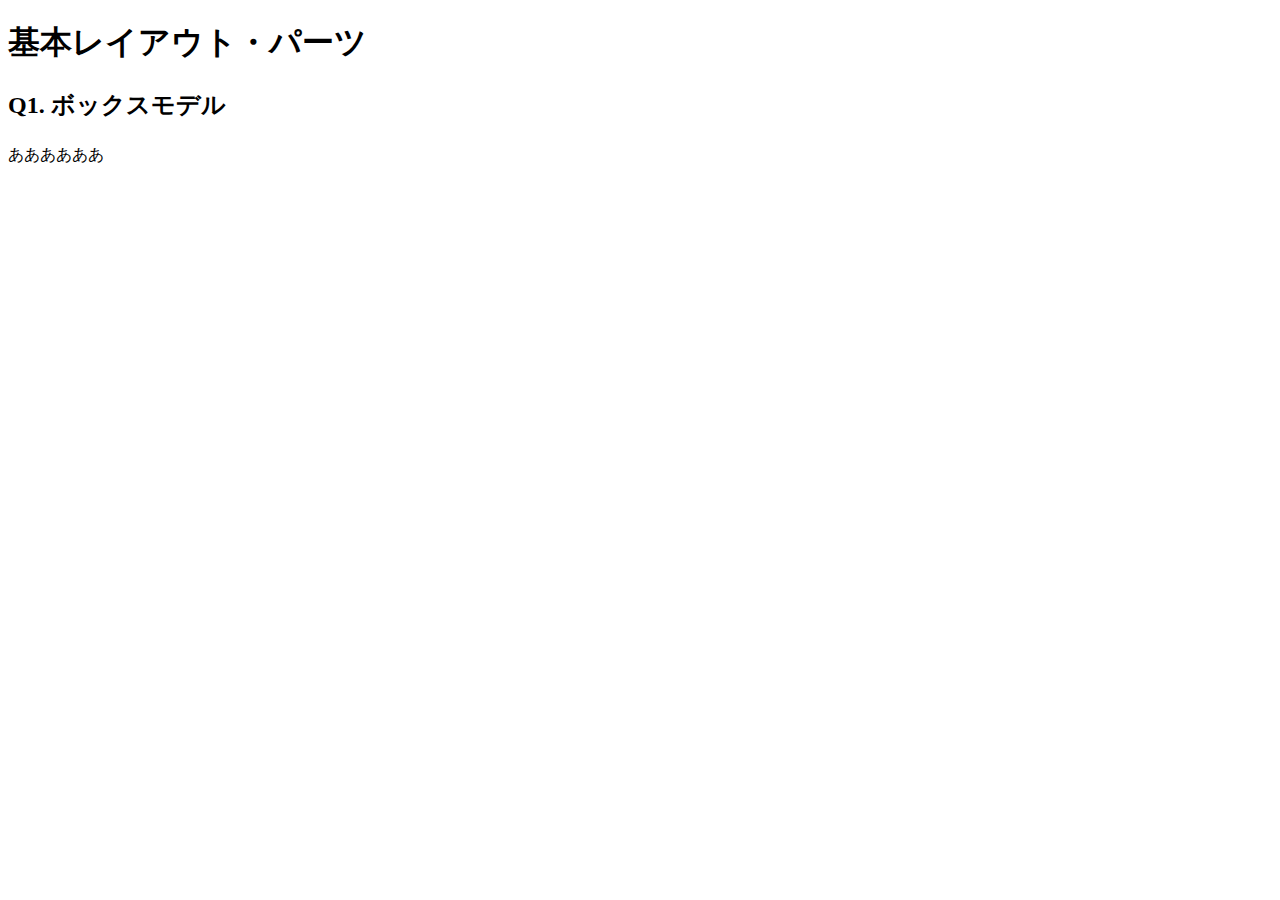
==== layout_parts/q1/index.html @ 19721e63 "test" ====
<!DOCTYPE html>
<html>
  <head>
    <meta charset="utf-8">
    <meta http-equiv="X-UA-Compatible" content="IE=edge">
    <meta name="viewport" content="width=device-width, initial-scale=1.0, maximum-scale=1.0, user-scalable=no">
    <meta name="format-detection" content="telephone=no">
    <title>基本レイアウト・パーツ</title>
    <link rel="stylesheet" href="http://gizumo-inc.github.io/sample/front-lesson/layout_parts_new/assets/css/reset.css">
    <link rel="stylesheet" href="http://gizumo-inc.github.io/sample/front-lesson/layout_parts_new/assets/css/base.css">
    <link rel="stylesheet" href="css/style.css">
  </head>
  <body>
    <div class="wrapper">
      <h1 class="title">基本レイアウト・パーツ</h1>
      <h2 class="headline">
        <p class="headline__text">Q1. ボックスモデル</p>
      </h2>
      <div class="box">
        <!-- 回答はクラスq1の要素の中に書いてね -->
        <!-- すでについてるクラスにはstyleを指定しない。styleをつける場合は自分で新たにクラスをつけること -->
        <div class="q1">
          ああああああ
          
        </div>
        <!-- 回答はクラスq1の要素の中に書いてね -->
      </div>
    </div>
  </body>
</html>
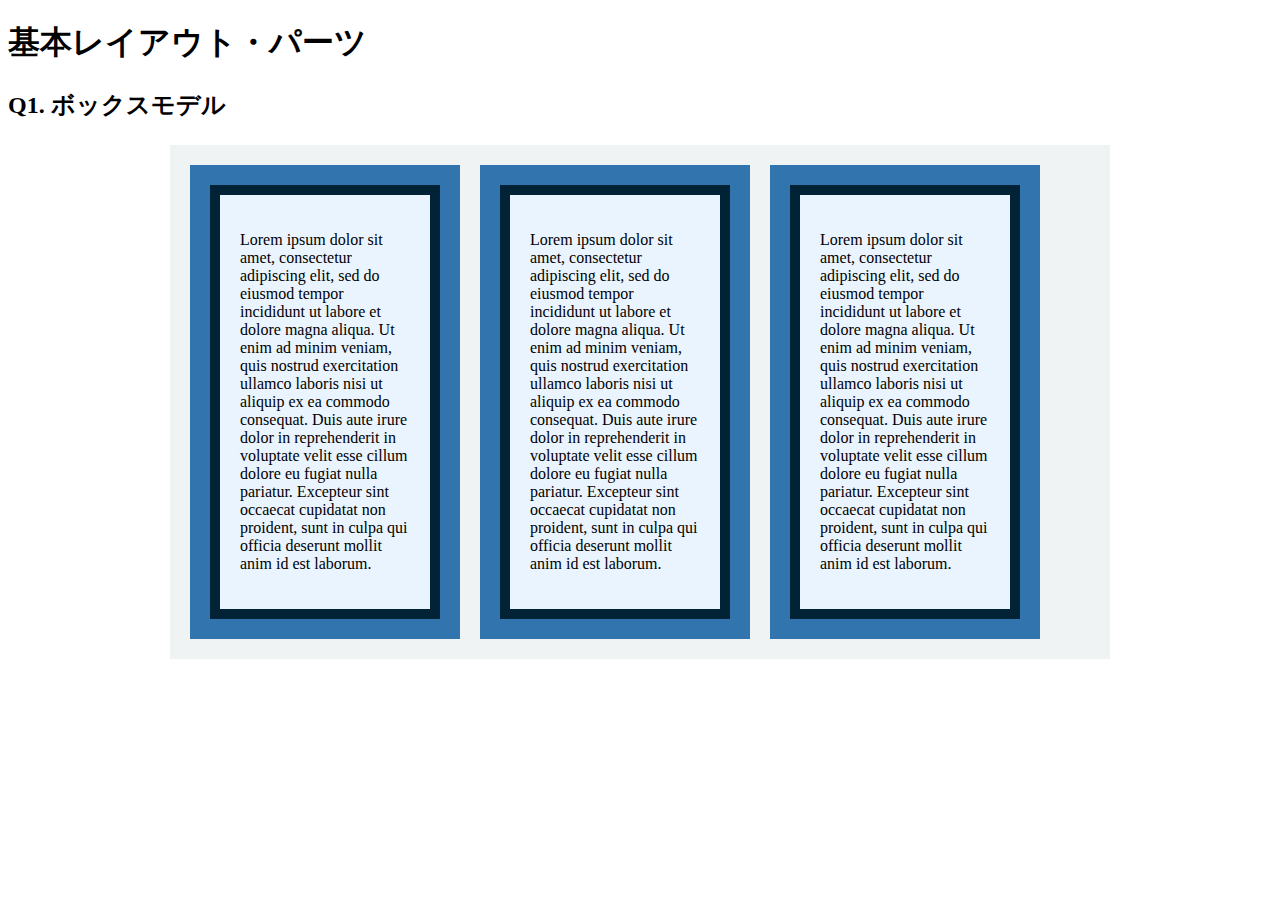
==== commit cbc7fc72: "q1～q6まで完成しました。" ====
--- a/layout_parts/q1/index.html
+++ b/layout_parts/q1/index.html
@@ -20,8 +20,24 @@
         <!-- 回答はクラスq1の要素の中に書いてね -->
         <!-- すでについてるクラスにはstyleを指定しない。styleをつける場合は自分で新たにクラスをつけること -->
         <div class="q1">
-          ああああああ
-          
+          <div class="whitebox clearfix">
+            <div class="bluebox">
+              <div class="bluebox_iner">
+                <p>Lorem ipsum dolor sit amet, consectetur adipiscing elit, sed do eiusmod tempor incididunt ut labore et dolore magna aliqua. Ut enim ad minim veniam, quis nostrud exercitation ullamco laboris nisi ut aliquip ex ea commodo consequat. Duis aute irure dolor in reprehenderit in voluptate velit esse cillum dolore eu fugiat nulla pariatur. Excepteur sint occaecat cupidatat non proident, sunt in culpa qui officia deserunt mollit anim id est laborum.</p>
+              </div>
+            </div>
+            <div class="bluebox">
+              <div class="bluebox_iner">
+                <p>Lorem ipsum dolor sit amet, consectetur adipiscing elit, sed do eiusmod tempor incididunt ut labore et dolore magna aliqua. Ut enim ad minim veniam, quis nostrud exercitation ullamco laboris nisi ut aliquip ex ea commodo consequat. Duis aute irure dolor in reprehenderit in voluptate velit esse cillum dolore eu fugiat nulla pariatur. Excepteur sint occaecat cupidatat non proident, sunt in culpa qui officia deserunt mollit anim id est laborum.</p>
+              </div>
+            </div>
+            <div class="bluebox">
+              <div class="bluebox_iner">
+                <p>Lorem ipsum dolor sit amet, consectetur adipiscing elit, sed do eiusmod tempor incididunt ut labore et dolore magna aliqua. Ut enim ad minim veniam, quis nostrud exercitation ullamco laboris nisi ut aliquip ex ea commodo consequat. Duis aute irure dolor in reprehenderit in voluptate velit esse cillum dolore eu fugiat nulla pariatur. Excepteur sint occaecat cupidatat non proident, sunt in culpa qui officia deserunt mollit anim id est laborum.</p>
+              </div>
+            </div>
+          </div>
+            
         </div>
         <!-- 回答はクラスq1の要素の中に書いてね -->
       </div>
--- a/layout_parts/q1/css/style.css
+++ b/layout_parts/q1/css/style.css
@@ -0,0 +1,39 @@
+@charset "UTF-8";
+.clearfix:after {
+  display: block;
+  content: "";
+  clear: both;
+}
+
+.whitebox {
+  background-color: #eff3f4;
+  width: 940px;
+  margin: 0 auto;
+  padding: 20px;
+  box-sizing: border-box;
+
+}
+
+.bluebox { 
+  background-color: #3274ae;
+  float: left;
+  margin-left: 20px; 
+  padding: 20px;
+}
+
+.bluebox:first-child{
+  margin-left: 0;
+}
+
+.bluebox_iner {
+  width: 230px;
+  background-color: #eaf4ff;
+  border: solid 10px #022336;
+  box-sizing: border-box;
+  padding: 20px;
+  /* padding: 20px; */
+}
+
+/* 回答はここに書いてね */
+
+/* 回答はここに書いてね */
